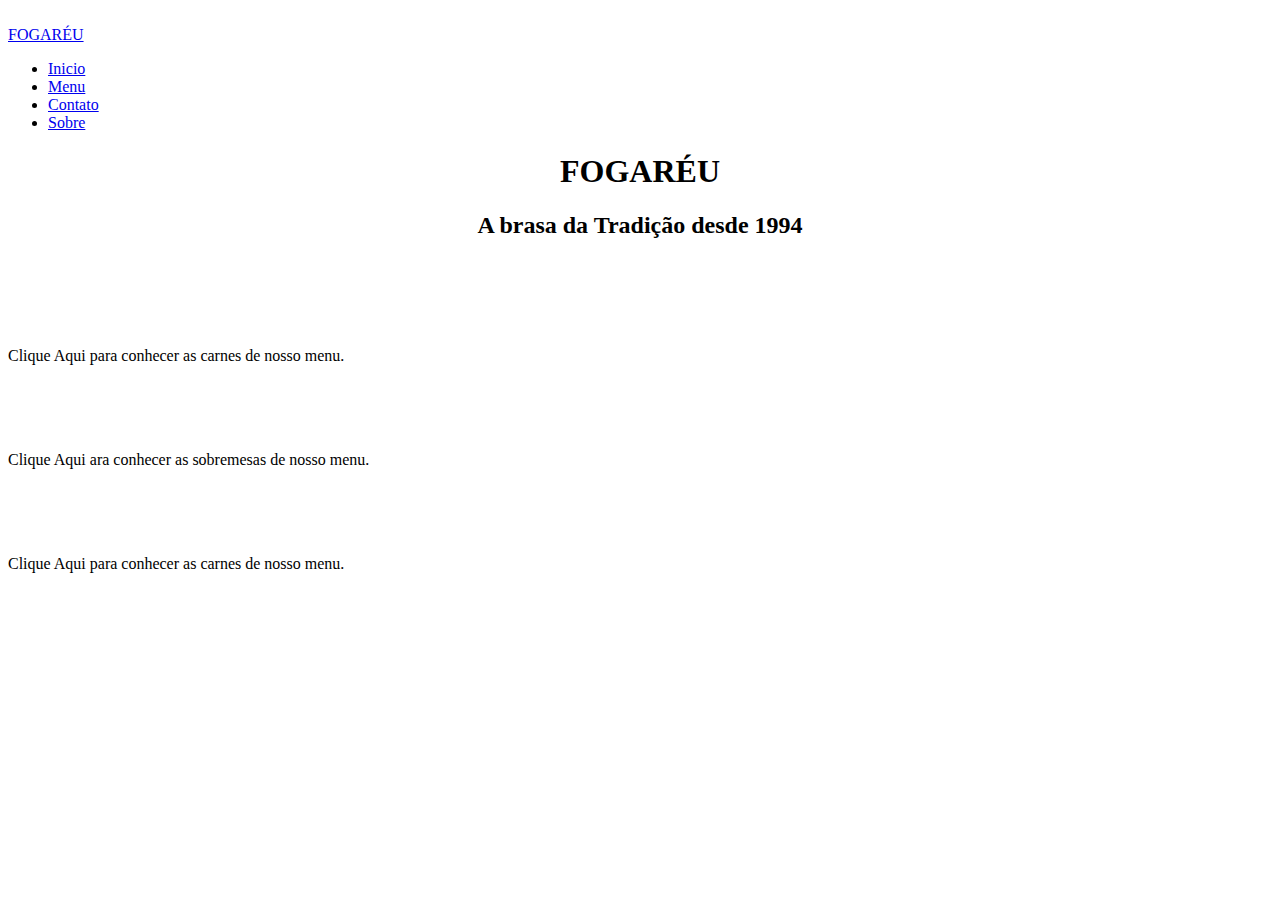
==== index.html @ ae3bead3 "Add files via upload" ====
<!DOCTYPE html>
<html lang="pt-br">
<head>
    <meta charset="UTF-8">
    <meta name="viewport" content="width=device-width, initial-scale=1.0">
    <link href='https://unpkg.com/boxicons@2.1.4/css/boxicons.min.css' rel='stylesheet'>
    <link rel="stylesheet" href="styylo.css">
    <title>Document</title>
</head>
<body>

 <div class="container">
    <div class="slider">

     <img src="./img/churrasco.jpg" alt="" class="grad">
     <img src="./img/churrasco-espeto-churrasqueira-gaucho.jpg" alt="" class="grad">
     <img src="./img/barbecue-steak-on-skewers-roasting-over-a-hot-fire-2023-03-02-18-33-34-utc-scaled-e1694466241790-2000x1127.jpg" alt="" class="grad">  

    </div>
    
    <div class="nav">

        <a href="#." class="logo"> FOGARÉU </a>
         <ul class="menu">
          <li class="item-nav"> <a href="inicio.html">Inicio</a></li>
          <li class="item-nav"> <a href="menu.html">Menu </a></li>
          <li class="item-nav"> <a href="contato.html" >Contato</a></li>
          <li class="item-nav"> <a href="sobre.html" >Sobre</a></li>
        </ul>
       </div>
 </div>

   <center> <h1> FOGARÉU </h1>
      <h2> A brasa da Tradição desde 1994</h2>
</center>

<br>
<br>

 <div class="container2">

    
    
    <div class="item"> 
   <a href=""> <img src="./img/cortar.png" alt="" class="icon"> </a>
    <br>
    <br>
    <p class="legenda">Clique Aqui para conhecer as carnes de nosso menu. </p>
    <br>
  </div>

  <div class="item"> 
     <a href=""><img src="./img/bolo.png" alt="" class="icon"> </a>
    <br>
    <br>
    <p class="legenda">Clique Aqui ara conhecer as sobremesas de nosso menu. </p>
    <br>
  </div>

  <div class="item"> 
    <a href=""><img src="./img/brinde.png" alt="" class="icon"> </a>
    <br>
    <br>
    <p class="legenda">Clique Aqui para conhecer as carnes de nosso menu. </p>
    <br>
  </div>

 </div>

     

    
        
    
    
</body>
</html>
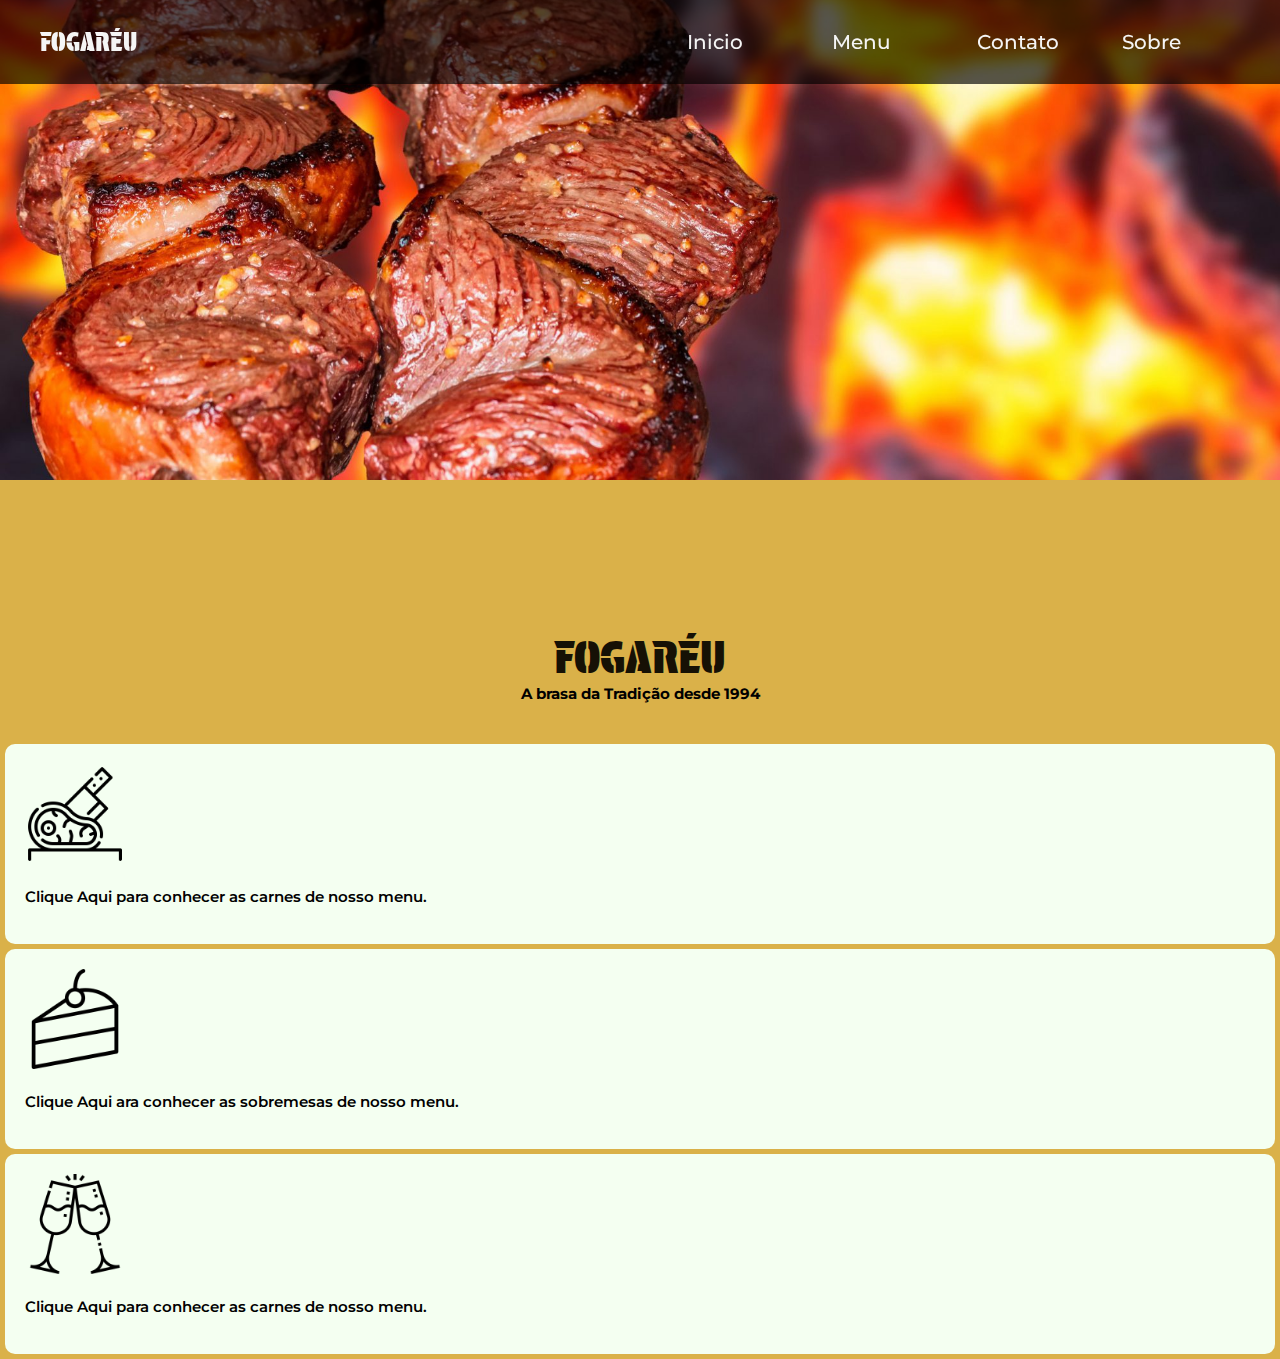
==== commit a913ba1f: "Update index.html" ====
--- a/index.html
+++ b/index.html
@@ -4,7 +4,7 @@
     <meta charset="UTF-8">
     <meta name="viewport" content="width=device-width, initial-scale=1.0">
     <link href='https://unpkg.com/boxicons@2.1.4/css/boxicons.min.css' rel='stylesheet'>
-    <link rel="stylesheet" href="styylo.css">
+    <link rel="stylesheet" href="style.css">
     <title>Document</title>
 </head>
 <body>
@@ -12,9 +12,9 @@
  <div class="container">
     <div class="slider">
 
-     <img src="./img/churrasco.jpg" alt="" class="grad">
-     <img src="./img/churrasco-espeto-churrasqueira-gaucho.jpg" alt="" class="grad">
-     <img src="./img/barbecue-steak-on-skewers-roasting-over-a-hot-fire-2023-03-02-18-33-34-utc-scaled-e1694466241790-2000x1127.jpg" alt="" class="grad">  
+     <img src="churrasco.jpg" alt="" class="grad">
+     <img src="churrasco-espeto-churrasqueira-gaucho.jpg" alt="" class="grad">
+     <img src="barbecue-steak-on-skewers-roasting-over-a-hot-fire-2023-03-02-18-33-34-utc-scaled-e1694466241790-2000x1127.jpg" alt="" class="grad">  
 
     </div>
     
@@ -42,7 +42,7 @@
     
     
     <div class="item"> 
-   <a href=""> <img src="./img/cortar.png" alt="" class="icon"> </a>
+   <a href=""> <img src="cortar.png" alt="" class="icon"> </a>
     <br>
     <br>
     <p class="legenda">Clique Aqui para conhecer as carnes de nosso menu. </p>
@@ -50,7 +50,7 @@
   </div>
 
   <div class="item"> 
-     <a href=""><img src="./img/bolo.png" alt="" class="icon"> </a>
+     <a href=""><img src="bolo.png" alt="" class="icon"> </a>
     <br>
     <br>
     <p class="legenda">Clique Aqui ara conhecer as sobremesas de nosso menu. </p>
@@ -58,7 +58,7 @@
   </div>
 
   <div class="item"> 
-    <a href=""><img src="./img/brinde.png" alt="" class="icon"> </a>
+    <a href=""><img src="brinde.png" alt="" class="icon"> </a>
     <br>
     <br>
     <p class="legenda">Clique Aqui para conhecer as carnes de nosso menu. </p>
@@ -74,4 +74,4 @@
     
     
 </body>
-</html>+</html>
--- a/style.css
+++ b/style.css
@@ -0,0 +1,257 @@
+@import url('https://fonts.googleapis.com/css2?family=Montserrat:ital,wght@0,100..900;1,100..900&display=swap');  @import url('https://fonts.googleapis.com/css2?family=Montserrat:ital,wght@0,100..900;1,100..900&family=Protest+Guerrilla&display=swap');
+
+
+*{
+    margin: 0;
+    padding: 0;
+    box-sizing: border-box;
+   
+}
+
+body{
+    background-color: rgb(218, 177, 73);
+
+}
+
+.container2 .container4{
+    background-color: rgb(218, 177, 73);
+    display: flex;
+    flex-direction: row;
+    flex-wrap: wrap;
+    justify-content: space-around;
+    align-items: flex-start;
+    align-content: flex-start;
+    
+}
+
+ h1{
+    z-index: 11;
+    align-items:center;
+    justify-content: center;
+    color: rgb(22, 17, 5);
+    font-size: 45px;
+    font-family: "Protest Guerrilla", sans-serif;
+    font-weight: 400;
+    flex-direction: row;
+
+}
+
+h2{
+    font-family: "Montserrat", sans-serif;
+    font-size: 15px;
+    text-align: center;
+    align-items: center;
+
+}
+
+
+
+.container{
+    height: 70vh;
+    width: 100%;
+    position: relative;
+    
+} 
+
+
+
+.nav{
+    display: flex;
+    align-items: center;
+    justify-content: space-between;
+    padding: 18px 40px;
+    z-index: 11;
+    width: 100%;
+    text-decoration: none;
+    transition: 0.1s;
+    background-color: rgba(0, 0, 0, 0.659);
+    position: fixed;
+    box-shadow: sienna;
+}
+
+.logo{
+    font-family: "Protest Guerrilla", sans-serif;
+    font-weight: 400;
+    font-size: 25px;
+    background-color: none;
+
+    }
+
+.item-nav{
+    width: 130px;
+    font-weight: 500;
+    z-index: 11;
+}
+.menu li a:hover{
+    color: rgb(26, 17, 17);
+    z-index: 11;
+
+}
+a{
+    text-decoration: none;
+    color: whitesmoke;
+    z-index: 11;
+    font-size: 20px;
+    font-family: "Montserrat", sans-serif;
+}
+
+.sobre{
+    font-size: 20px;
+    font-family: "Montserrat", sans-serif;
+    text-align: center;
+    align-items: center;
+}
+
+.menu{
+    display: flex;
+    z-index: 11;
+}
+.menu li{
+    margin-left: 15px;
+    display: flex;
+    align-items: center;
+    gap: 0.5;
+    z-index: 11;
+}
+.menu li a{
+    display: block;
+    padding: 12px;
+    align-items: center;
+    z-index: 11;
+
+ }
+
+
+
+@keyframes fade{
+    0%{
+        opacity: 1;
+    }
+  33%  {
+       opacity: 0;
+    }
+      
+    67% {
+        opacity: 0;
+    }
+    100% {
+        opacity: 1;
+
+    }
+
+ }
+
+.grad{
+    width: 100%;
+    height:70%;
+    position: absolute;
+    top: 0;
+    left: 0;
+    object-fit: cover;
+    animation: fade 9s ease-in-out infinite alternate;
+    background: linear-gradient(rgba(0, 0, 0, 0.3), rgba(0, 0, 0, 0.3));
+    height: 30rem;
+    z-index: 10;
+} 
+
+img:nth-of-type(1){
+    animation-delay: 0s;
+}
+
+img:nth-of-type(2){
+    animation-delay: 3s;
+}
+
+img:nth-of-type(3){
+    animation-delay: 6s;
+}
+
+.item{
+    background-color: rgb(244, 255, 241);
+    color: #fff;
+    padding: 20px;
+    margin: 5px;
+    width: auto;
+    border-radius: 10px;
+    height:auto ;
+   
+    
+    
+}
+
+.item:hover{
+    transform: scale(1.1);
+    display:inline-block;
+    transition: 0.5s;
+    transition-property: all;
+
+  }
+
+
+.icon{
+    align-items: center;
+    width: 100px;
+    height: 100px;
+}
+
+.legenda{
+    font-size: 15px;
+    color: black;
+    font-family: "Montserrat", sans-serif;
+    font-weight: 600;
+}
+
+section{
+    background-color: #fff;
+    border-style: hidden;
+    border-radius: 8px;
+    width: auto;
+    height: auto;
+    box-shadow:0 0 10px rgba (0,0,0,0.1);
+    padding: 20px;
+    margin: 20px auto;
+    border-style: hidden;
+    border-radius: 8px;
+    width:auto;
+    height:auto;
+    box-shadow:0 0 10px rgba (0,0,0,0.1);
+    display: flex;
+        flex-direction:row;
+        flex-wrap: wrap;
+        justify-content: space-around;
+        align-items: flex-start;
+        align-content: flex-start;
+        height: auto;
+  
+    }
+
+    .pgmenu{
+    width: 200px;
+    height: 200px;
+}
+
+.container4{
+    background-color: rgb(218, 177, 73);
+    display: flex;
+    flex-direction: column;
+    flex-wrap: wrap;
+    justify-content: space-around;
+    align-items: flex-start;
+    align-content: flex-start;
+    
+}
+
+.item-cnt{
+    background-color: rgb(244, 255, 241);
+    color: #fff;
+    padding: 20px;
+    margin: 5px;
+    width: 100%;
+    border-radius: 10px;
+    height:auto ;
+    
+
+    }
+    
+
+    